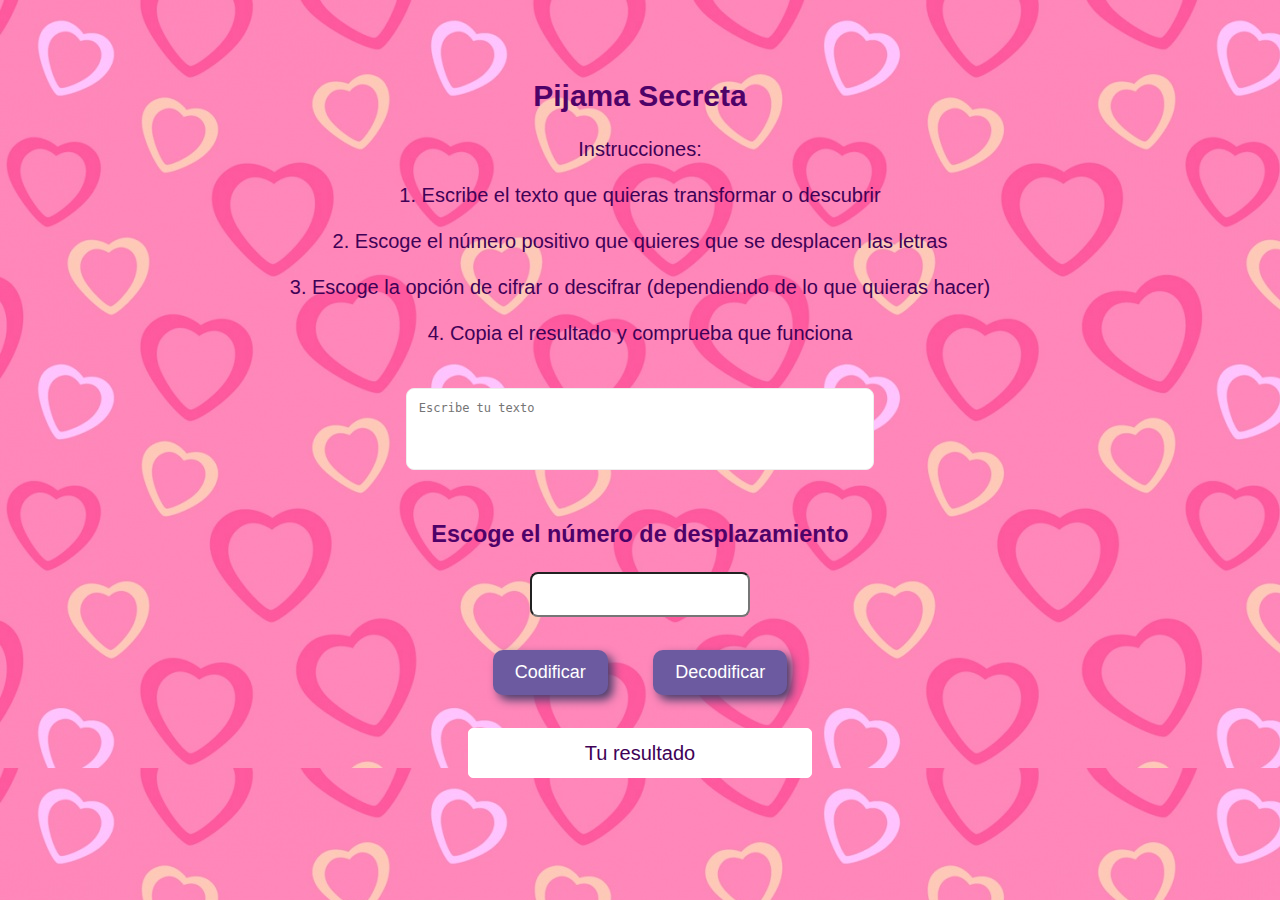
==== index.html @ 6a1ba776 "primer repositorio,funciona encriptar y desencriptar y paso los tests" ====
<!DOCTYPE html>
<html>
  <head>
    <meta charset="utf-8">
    <title>Pijamada Secreta</title>
    <link rel="stylesheet" href="style.css" />
  </head>
  <body>   <br><br>
    <div id="root">
      <h2>Pijama Secreta</h2>
   </div>
<center>
<div id="Instrucciones">
<p>
  Instrucciones: <br> <br>
1. Escribe el texto que quieras transformar o descubrir <br> <br>
2. Escoge el número positivo que quieres que se desplacen las letras <br> <br>
3. Escoge la opción de cifrar o descifrar (dependiendo de lo que quieras hacer) <br> <br>
4. Copia el resultado y comprueba que funciona <br><br>
</p>
</div>
<div> 

<textarea name="" id="textoEncriptar" cols="30" rows="4" placeholder="Escribe tu texto"></textarea>
</div> <br>
</center>

<h3>Escoge el número de desplazamiento</h3>

<center>
<div> 
<input type="text" id="botonDesplazamiento"> <br> <br>
</div>
</center>

<center>
<button type="submit" class="boton"  id="codificar"> Codificar </button>
<button  type="submit" class="boton"  id="decodificar" >Decodificar</button> <br><br>
</center>
<center>
<div id="resultado">Tu resultado</div>
</center> <br> <br> <br>

    <script src="cipher.js"></script>
    <script src="index.js"></script>
  </body>
</html>
---- style.css ----
body{
    background:url(../src/fondo/ws_Lots_of_hearts_1366x768.jpg);
font-size : 20px;
  font-family : Arial;
  background-attachment: fixed;
}

h2{ 
    text-align: center;
   color: #4E0268;
}
h3{
   text-align: center;
color:#4E0268;
}


   p{
    font-family : Arial;  
    color:#400156;
   }

#textoEncriptar{
    background-color: white;
    border : 1px groove;
    border-radius:8px; 
    font-size: 12px;
    display: inline-block;
    padding : 1em;
    width: 35%;
    height: 170%;
    resize: none;
}

.boton{
    font-family : Arial;
    font-size: 18px;
    background-color: #6C5AA0;
    padding: 12px 22px;
    margin: 10px 20px;
    border:none;
    border-radius: 10px;
    color: white;
    box-shadow: 5px 5px 10px #493E6A;
}


#botonDesplazamiento{
  width: 15%;
    height:100%;
    border-radius: 8px;
    padding : 1em;
   
}


   #descifrado {
    background-color: white;
    border : 1px groove;
    border-radius:8px; 
    font-size: 12px;
    display: inline-block;
    padding : 1em;
    width: 35%;
    height: 170%;
    resize: none;
  }
  #resultado{
      border-radius: 5px;
      border:1.5px solid rgb(255, 255, 255);
      width: 25%;
      color:#400156;
      padding: 1%;
      background: white;
      font-family : Arial;
  }
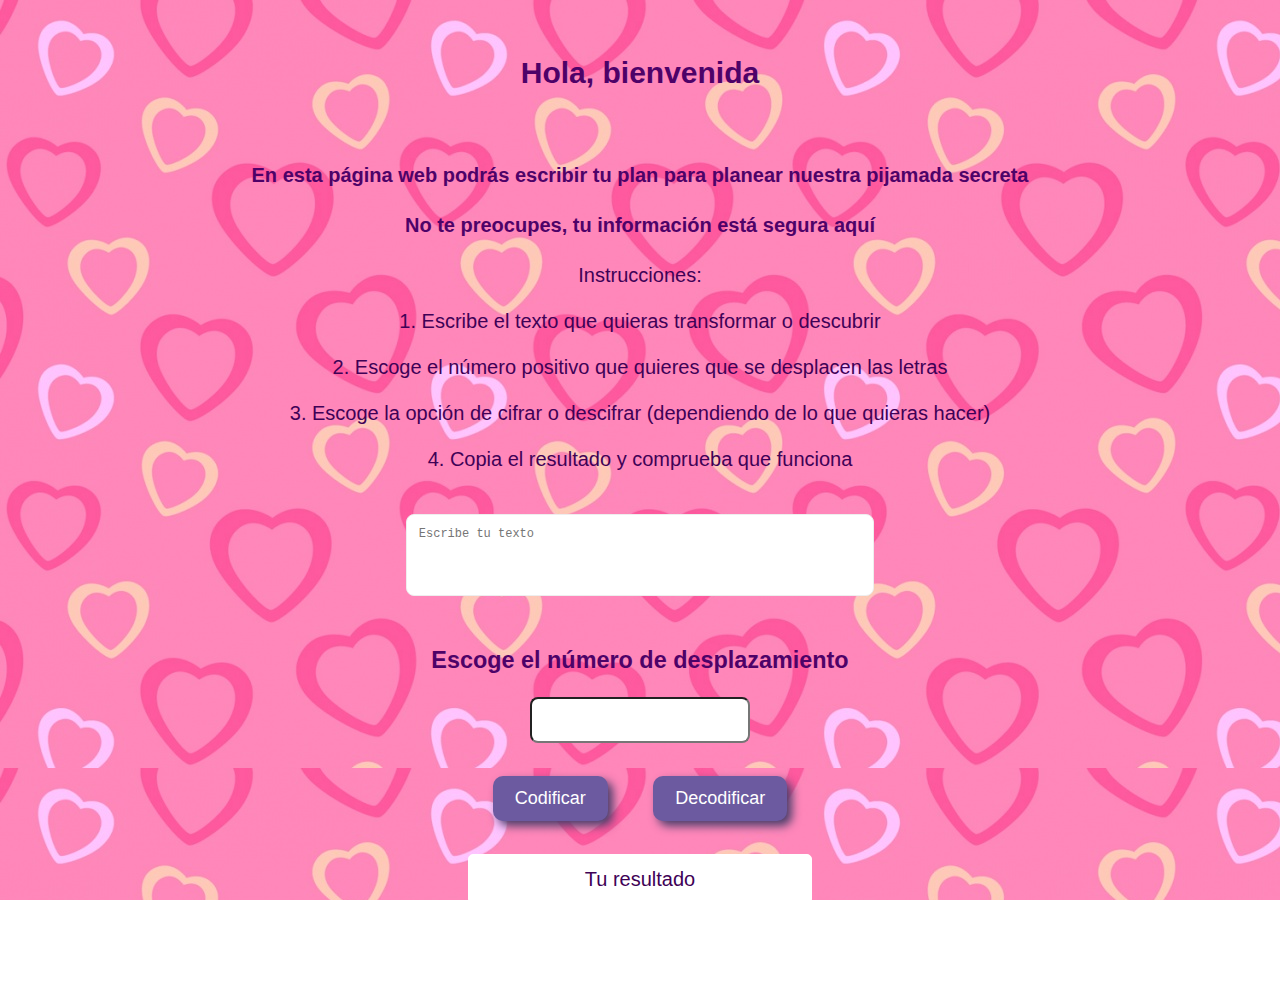
==== commit 7c442fa9: "subiendo read me para probar imagen" ====
--- a/index.html
+++ b/index.html
@@ -5,10 +5,14 @@
     <title>Pijamada Secreta</title>
     <link rel="stylesheet" href="style.css" />
   </head>
-  <body>   <br><br>
+  <body>   <br>
     <div id="root">
-      <h2>Pijama Secreta</h2>
+      <h2>Hola, bienvenida</h2> <br>
    </div>
+   <center>
+     <h4>En esta página web podrás escribir tu plan para planear nuestra pijamada secreta</h4> 
+     <h4>No te preocupes, tu información está segura aquí </h4>
+   </center>
 <center>
 <div id="Instrucciones">
 <p>
--- a/style.css
+++ b/style.css
@@ -13,7 +13,10 @@
    text-align: center;
 color:#4E0268;
 }
-
+h4{
+    text-align: center;
+ color:#4E0268;
+ }
 
    p{
     font-family : Arial;  
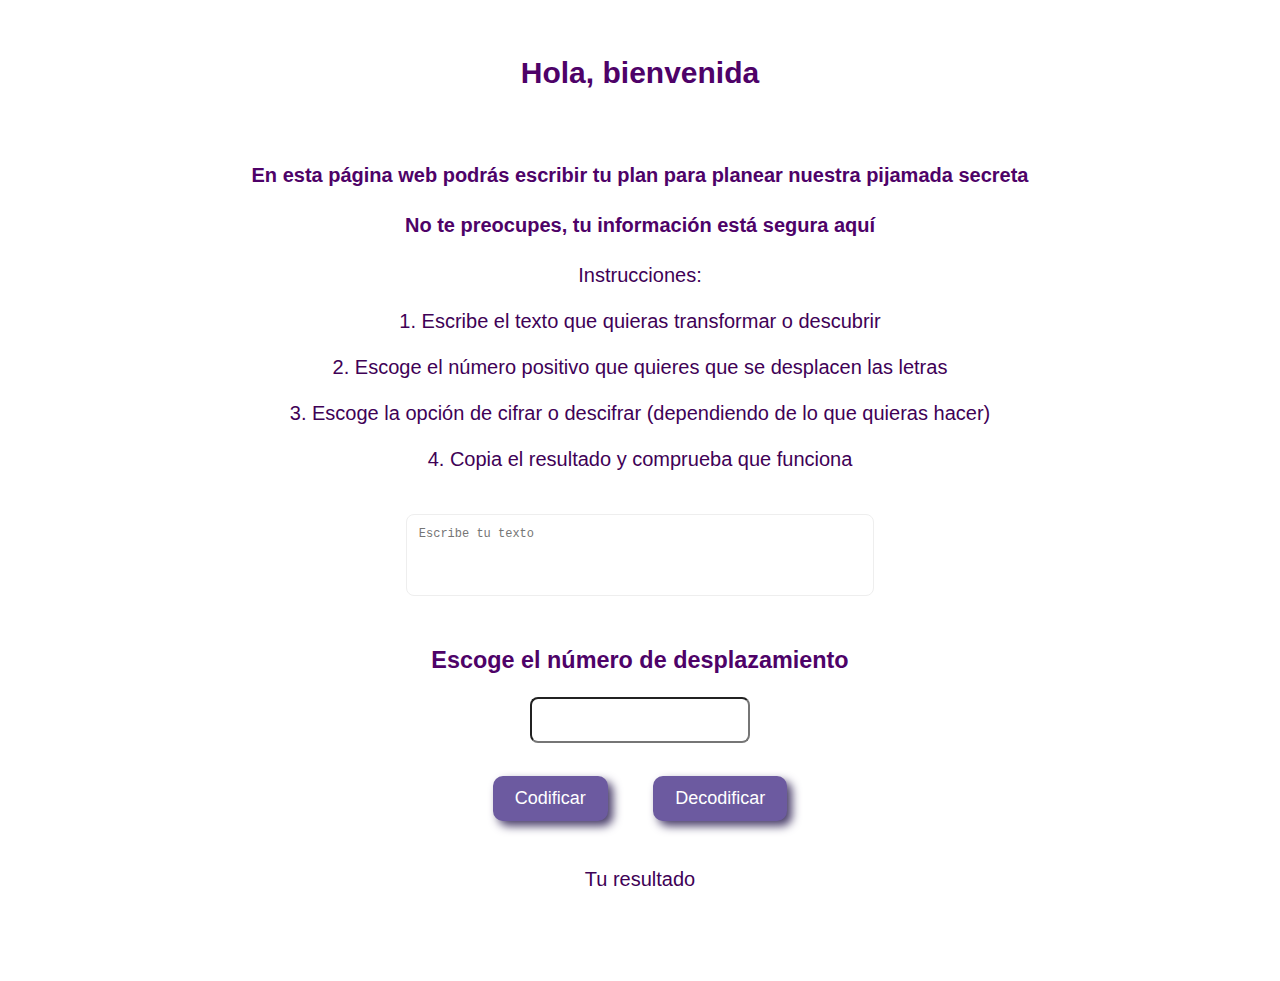
==== commit 49beb521: "correciones en el read y cambio de nombre de varibales" ====
--- a/index.html
+++ b/index.html
@@ -1,51 +1,54 @@
 <!DOCTYPE html>
 <html>
-  <head>
+
+<head>
     <meta charset="utf-8">
     <title>Pijamada Secreta</title>
     <link rel="stylesheet" href="style.css" />
-  </head>
-  <body>   <br>
+</head>
+
+<body> <br>
     <div id="root">
-      <h2>Hola, bienvenida</h2> <br>
-   </div>
-   <center>
-     <h4>En esta página web podrás escribir tu plan para planear nuestra pijamada secreta</h4> 
-     <h4>No te preocupes, tu información está segura aquí </h4>
-   </center>
-<center>
-<div id="Instrucciones">
-<p>
-  Instrucciones: <br> <br>
-1. Escribe el texto que quieras transformar o descubrir <br> <br>
-2. Escoge el número positivo que quieres que se desplacen las letras <br> <br>
-3. Escoge la opción de cifrar o descifrar (dependiendo de lo que quieras hacer) <br> <br>
-4. Copia el resultado y comprueba que funciona <br><br>
-</p>
-</div>
-<div> 
+        <h2>Hola, bienvenida</h2> <br>
+    </div>
+    <center>
+        <h4>En esta página web podrás escribir tu plan para planear nuestra pijamada secreta</h4>
+        <h4>No te preocupes, tu información está segura aquí </h4>
+    </center>
+    <center>
+        <div id="Instrucciones">
+            <p>
+                Instrucciones: <br> <br>
+                1. Escribe el texto que quieras transformar o descubrir <br> <br>
+                2. Escoge el número positivo que quieres que se desplacen las letras <br> <br>
+                3. Escoge la opción de cifrar o descifrar (dependiendo de lo que quieras hacer) <br> <br>
+                4. Copia el resultado y comprueba que funciona <br><br>
+            </p>
+        </div>
+        <div>
 
-<textarea name="" id="textoEncriptar" cols="30" rows="4" placeholder="Escribe tu texto"></textarea>
-</div> <br>
-</center>
+            <textarea name="" id="textoEncriptar" cols="30" rows="4" placeholder="Escribe tu texto"></textarea>
+        </div> <br>
+    </center>
 
-<h3>Escoge el número de desplazamiento</h3>
+    <h3>Escoge el número de desplazamiento</h3>
 
-<center>
-<div> 
-<input type="text" id="botonDesplazamiento"> <br> <br>
-</div>
-</center>
+    <center>
+        <div>
+            <input type="text" id="botonDesplazamiento"> <br> <br>
+        </div>
+    </center>
 
-<center>
-<button type="submit" class="boton"  id="codificar"> Codificar </button>
-<button  type="submit" class="boton"  id="decodificar" >Decodificar</button> <br><br>
-</center>
-<center>
-<div id="resultado">Tu resultado</div>
-</center> <br> <br> <br>
+    <center>
+        <button type="submit" class="boton" id="codificar"> Codificar </button>
+        <button type="submit" class="boton" id="decodificar">Decodificar</button> <br><br>
+    </center>
+    <center>
+        <div id="resultado">Tu resultado</div>
+    </center> <br> <br> <br>
 
     <script src="cipher.js"></script>
     <script src="index.js"></script>
-  </body>
-</html>
+</body>
+
+</html>--- a/style.css
+++ b/style.css
@@ -1,6 +1,6 @@
 body{
-    background:url(../src/fondo/ws_Lots_of_hearts_1366x768.jpg);
-font-size : 20px;
+    background:url(https://wallpaperstock.net/wallpapers/thumbs1/17263.jpg);
+ font-size : 20px;
   font-family : Arial;
   background-attachment: fixed;
 }
